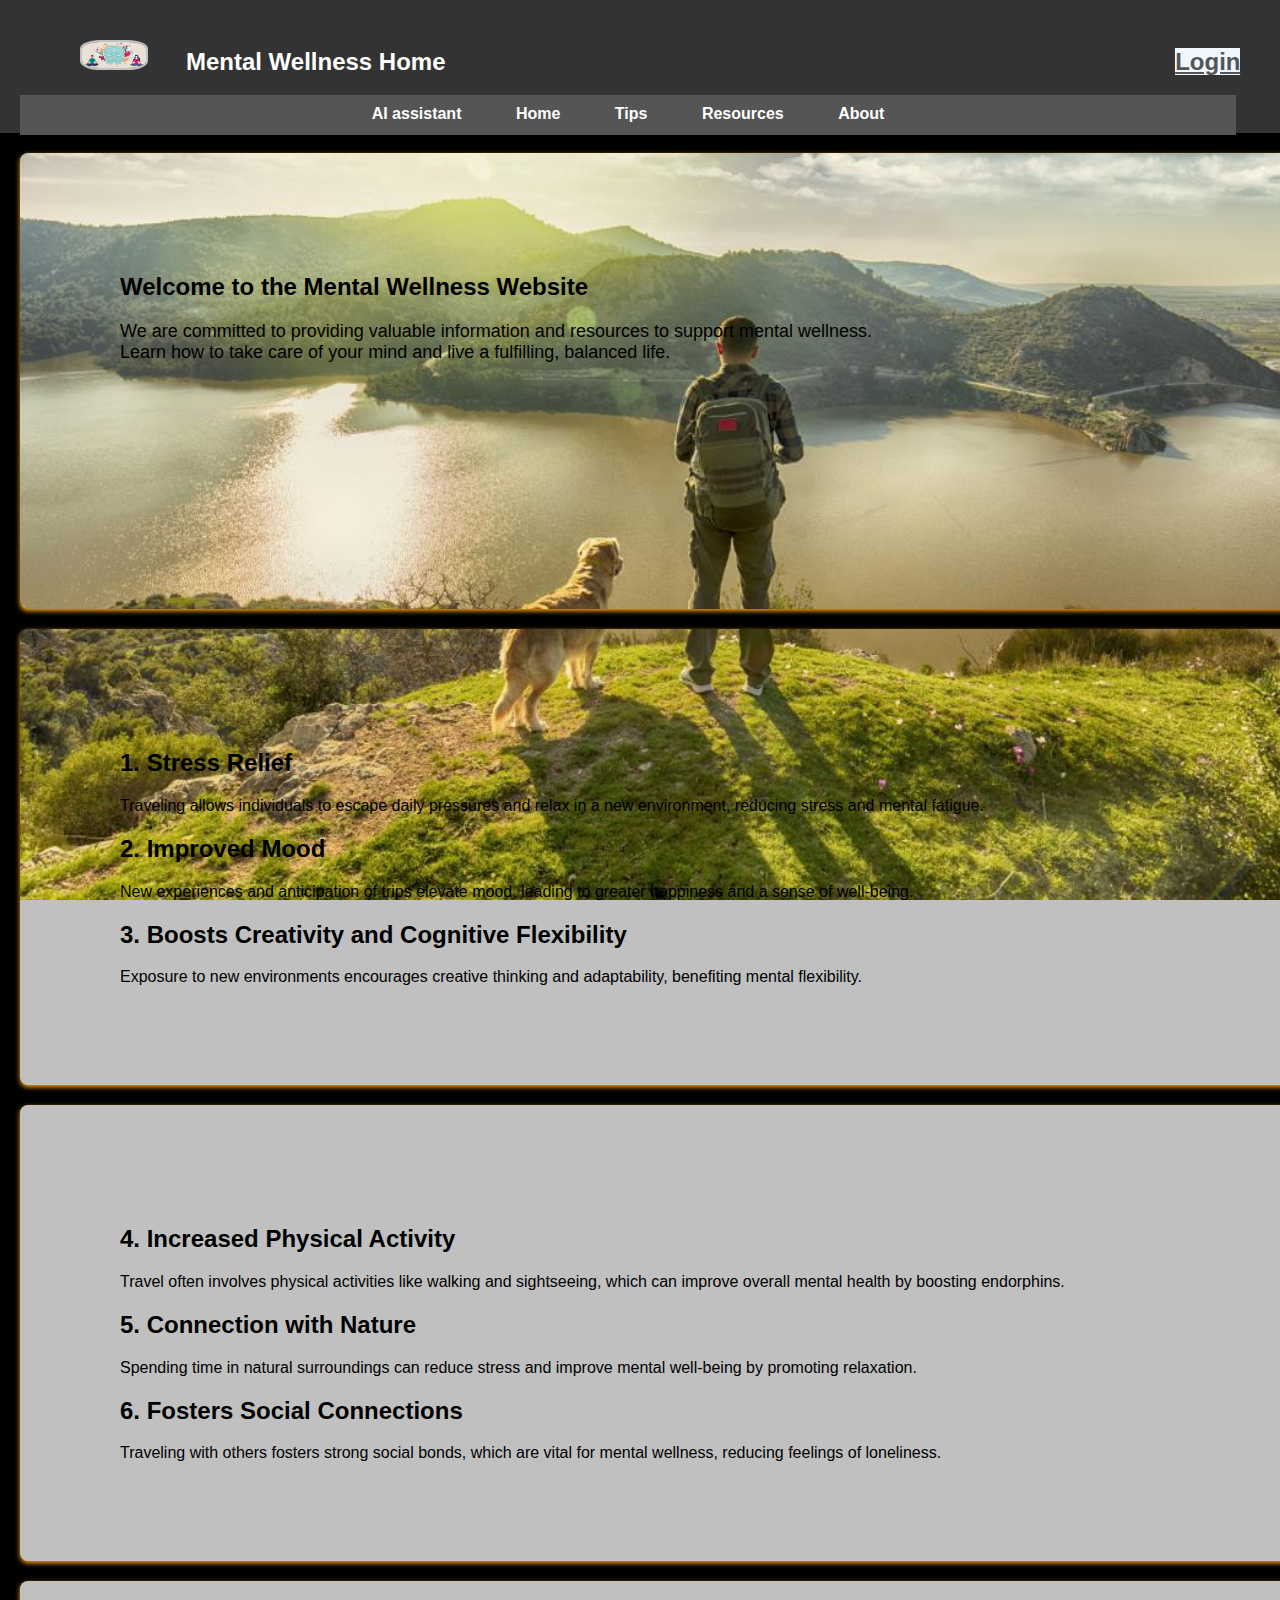
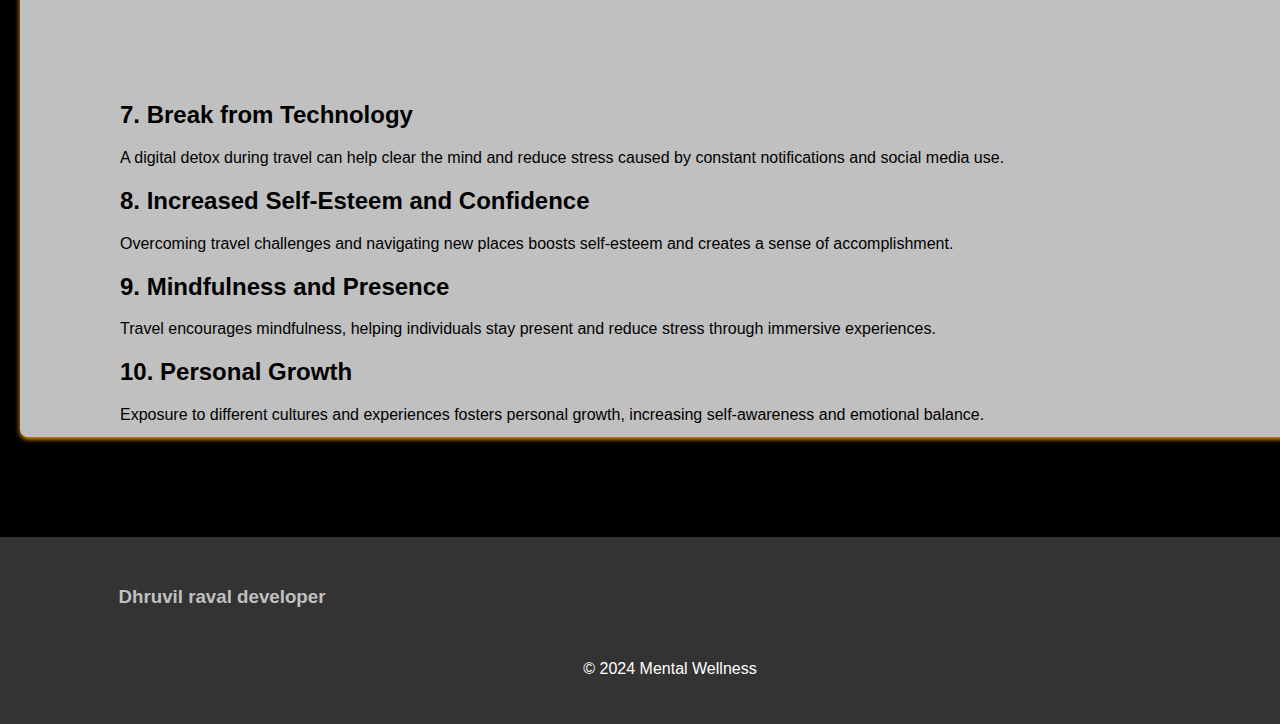
==== Mindfulness-hacks/index.html @ 4edf4fad "Add files via upload" ====
<!DOCTYPE html>
<html lang="en">
<head>
    <meta charset="UTF-8">
    <meta name="viewport" content="width=device-width, initial-scale=1.0">
    <title>Mental Wellness</title>
    <link rel="stylesheet" href="styles.css">
    <style>
        header{
            height: 93px;
        }
        @media screen and (max-width: 480px) {
        header{
            height: 93px;
        }
        
        nav ul{
            height: 10vw;
            
        }
        header{
            margin-bottom: 7vw;
        }
    }
    </style>
    
</head>
<body>
    <header>
        <h2><img src="MW-at-Work.jpg" style="height: 2vw;width: 5vw; margin-right: 3vw;border-radius: 30%;border:2px solid silver;">Mental Wellness Home<a href="contact.html" class="ra">Login</a></h2>
        
         <nav >
            <ul>
                <li><a href="ai.html">AI assistant</a></li>
                <li><a href="index.html">Home</a></li>
                
                <li><a href="tips.html">Tips</a></li>
                <li><a href="resources.html">Resources</a></li>
                <li><a href="about.html">About</a></li>
                
            </ul>
        </nav>
    </header>

    <section class="op">
        <h2>Welcome to the Mental Wellness Website</h2>
        <p style="font-size: large;">We are committed to providing valuable information and resources to support mental wellness.<br> Learn how to take care of your mind and live a fulfilling, balanced life.</p>
    </section>
   
    
    <section class="op">
        <div>
            <h2>1. Stress Relief</h2>
            <p>Traveling allows individuals to escape daily pressures and relax in a new environment, reducing stress and mental fatigue.</p>
        </div>

        <div>
            <h2>2. Improved Mood</h2>
            <p>New experiences and anticipation of trips elevate mood, leading to greater happiness and a sense of well-being.</p>
        </div>

        <div>
            <h2>3. Boosts Creativity and Cognitive Flexibility</h2>
            <p>Exposure to new environments encourages creative thinking and adaptability, benefiting mental flexibility.</p>
        </div>

        

       </section>
    <section class="op">
        <div>
            <h2>4. Increased Physical Activity</h2>
            <p>Travel often involves physical activities like walking and sightseeing, which can improve overall mental health by boosting endorphins.</p>
        </div>

        <div>
            <h2>5. Connection with Nature</h2>
            <p>Spending time in natural surroundings can reduce stress and improve mental well-being by promoting relaxation.</p>
        </div>

        <div>
            <h2>6. Fosters Social Connections</h2>
            <p>Traveling with others fosters strong social bonds, which are vital for mental wellness, reducing feelings of loneliness.</p>
        </div></section>
    <section class="op">
        <div>
            <h2>7. Break from Technology</h2>
            <p>A digital detox during travel can help clear the mind and reduce stress caused by constant notifications and social media use.</p>
        </div>

        <div>
            <h2>8. Increased Self-Esteem and Confidence</h2>
            <p>Overcoming travel challenges and navigating new places boosts self-esteem and creates a sense of accomplishment.</p>
        </div>

        <div>
            <h2>9. Mindfulness and Presence</h2>
            <p>Travel encourages mindfulness, helping individuals stay present and reduce stress through immersive experiences.</p>
        </div>

        <div>
            <h2>10. Personal Growth</h2>
            <p>Exposure to different cultures and experiences fosters personal growth, increasing self-awareness and emotional balance.</p>
        </div></section>
    <footer class="a">
        <h3>Dhruvil raval developer</h3><br>
        <p>&copy; 2024 Mental Wellness</p>
    </footer>
</body>
</html>
---- Mindfulness-hacks/styles.css ----
body {
    font-family: Arial, sans-serif;
    margin: 0;
    padding: 0;
   
    background-repeat: no-repeat;
    background-size: cover;
    background-attachment: fixed;
    background-color: black;
        
    }
   
h3{
        margin-left: -70vw;
        color: silver;
    }
    .qwe{
        height: 20px;
        width: 30px;
        margin-left: 90vw;
    }
    .ra{
        height: 40vw;
        width: 60vw;
        background-color: aliceblue;
        color: #555;
        margin-left: 57vw;
        
    }


header {
    background-color: #333;
    color: white;
    padding: 20px;
    text-align: center;
    height: 93px;
    width: 100vw;
}

nav ul {
    list-style-type: none;
    padding: 0;
    text-align: center;
    background-color: #555;
    height:40px;
    width: 95vw;
}

nav ul li {
    display: inline-block;
    margin: 10px 25px;
}

nav ul li a {
    color: white;
    text-decoration: none;
    font-weight: bold;
}

nav ul li a:hover {
    text-decoration: underline;
}

footer {
    background-color: #333;
    color: white;
    text-align: center;
    padding: 30px ;
    position: relative;
    width: 100%;
    
   
}
.op{
    background-color: silver;
    background-image: url(man-walking-dog.jpg);
    background-repeat: no-repeat;
    background-size: cover;
    background-attachment: fixed;
    
}
section {
    padding: 100px;
    margin: 20px;
    height: 20vw;
    width: 85vw;
    background-image: url(man-walking-dog.jpg);
    background-repeat: no-repeat;
    background-size: cover;
    background-attachment: fixed;
    border-radius: 8px;
    box-shadow: 0 2px 5px orange;
}


 
form {
    display: flex;
    flex-direction: column;
    width: 100%;
    max-width: 400px;
    margin: 0 auto;
}

input, textarea {
    padding: 10px;
    margin: 10px 0;
    border: 1px solid #ccc;
    border-radius: 5px;
    font-size: 16px;
}

input[type="submit"] {
    background-color: #333;
    color: white;
    border: none;
    cursor: pointer;
}

input[type="submit"]:hover {
    background-color: #555;
}

.a {
    margin-top: 100px;
}

/* Media Queries for Mobile Devices */
@media screen and (max-width: 768px) {
    header {
        padding: 15px;
        width: 98%;
    }
    body{
       
        background-color: black;
        background-repeat: no-repeat;
        background-size: cover;
        background-attachment: fixed;
        
    }

    nav ul li {
        display: inline-block;
        margin: 10px 5px;
    }

    section {
        margin: 10px;
        padding: 50px;
        box-shadow: 0 2px 5px orange;
    }

    form {
        width: 100%;
        margin: 0 10px;
    }

    footer {
        font-size: 12px;
        padding: 8px;
        width: 100%;
        
    }
}

@media screen and (max-width: 480px) {
    body {
        font-size: 14px;
    }
    body{
        
        background-color: black;
        background-repeat: no-repeat;
        background-size: cover;
        background-position-x: -60px;
        background-position-y: -50px ;
       
        background-attachment: fixed;
        
        
    }
    header {
        padding: 8px;
        width: 96vw;
        height: 150px;
    }
   
    nav ul li {
        display: inline-block;
        margin: 5px 5px;
        text-align: center;
        
    }
     h1{
        margin-top: 10px;
        margin-right: 15vw;
     }
     
    section {
        margin: 5px;
        padding: 60px;
        margin-top: 20px;
        height: 100vw;
        width: 67vw;
        font-size: smaller;
        background-image: url(man-walking-dog.jpg);
        background-repeat: no-repeat;
        background-size: cover;
        background-attachment: fixed;
       
    }
    .q{
        margin-top: 30px;
        font-size: x-small;
    }

    form {
        width: 100%;
        margin: 0 10px;
    }

    input, textarea {
        font-size: 14px;
    }
   h3{
    margin-left: 5px;
   }
    footer {
        font-size: 12px;
        padding: 8px;
        width: 96vw;
        height: 100px;
        margin-top: 10vw;
    
        
    }
    
   
    
}
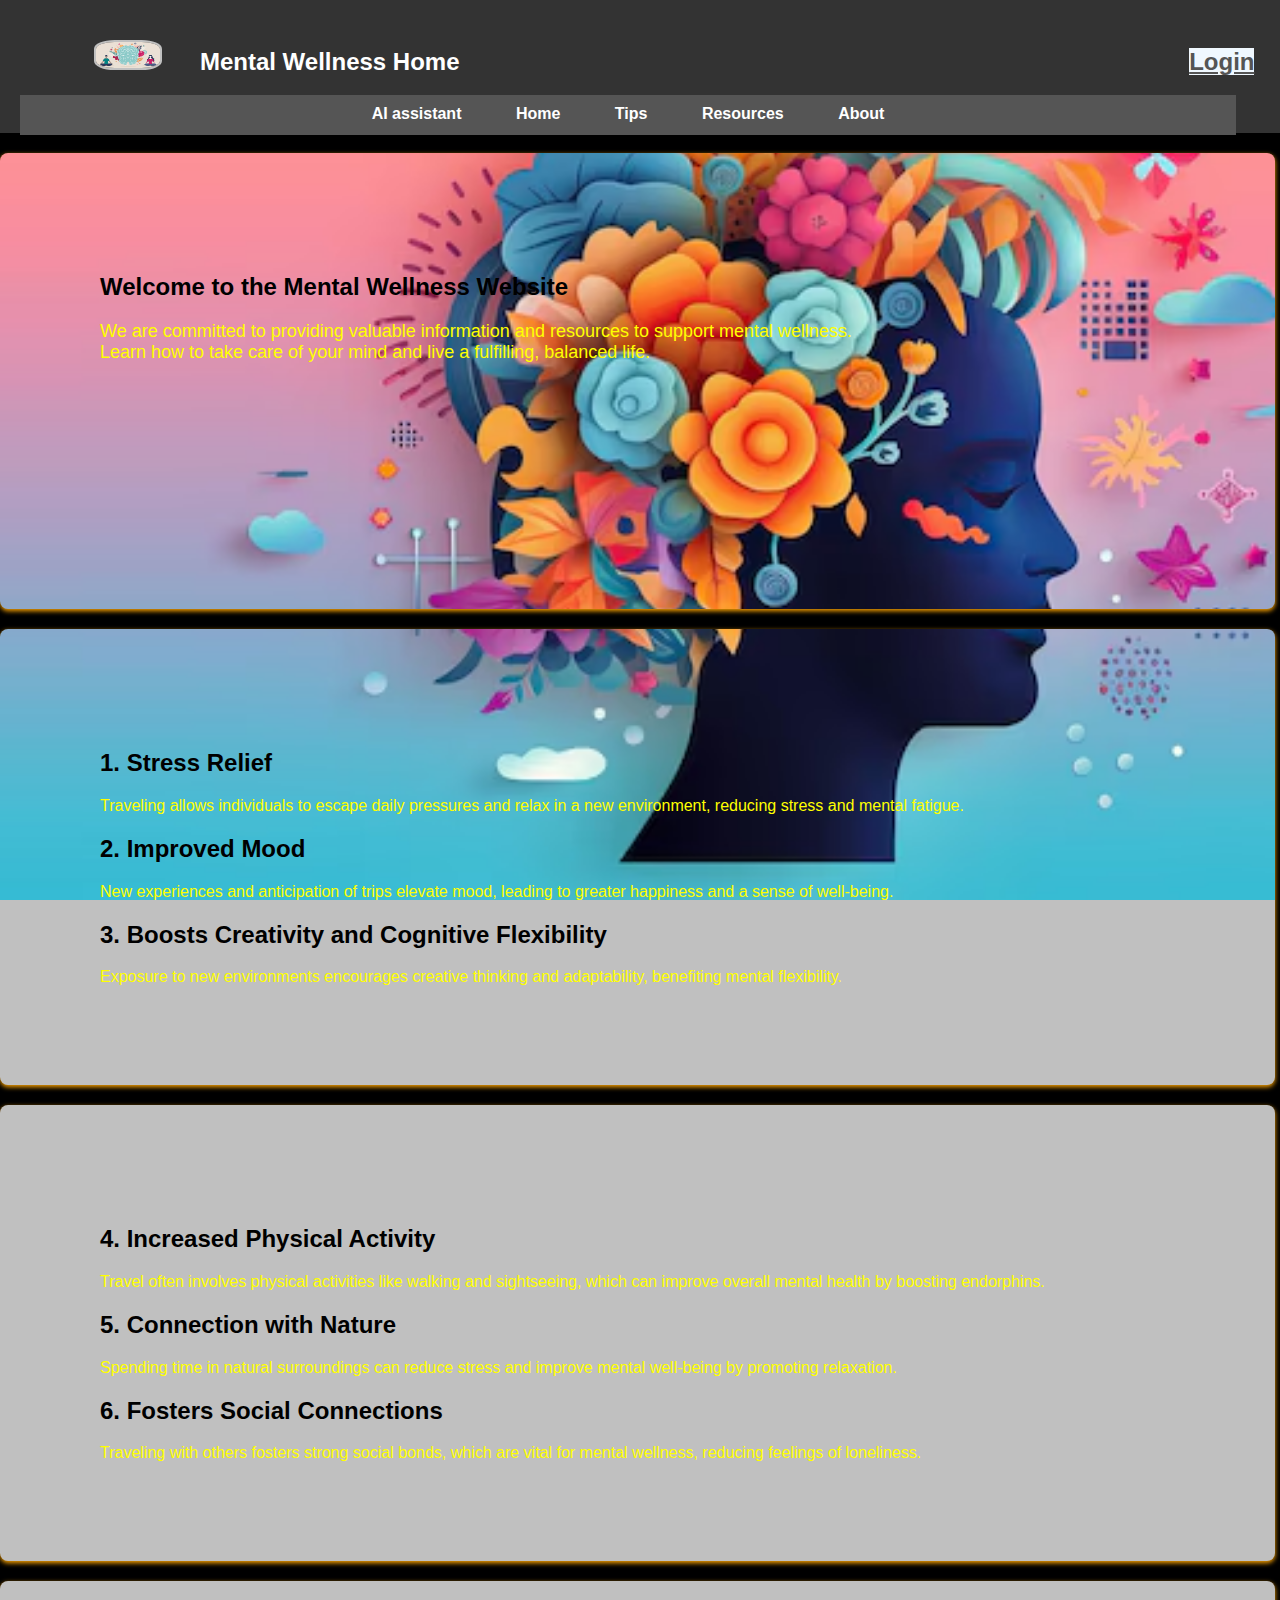
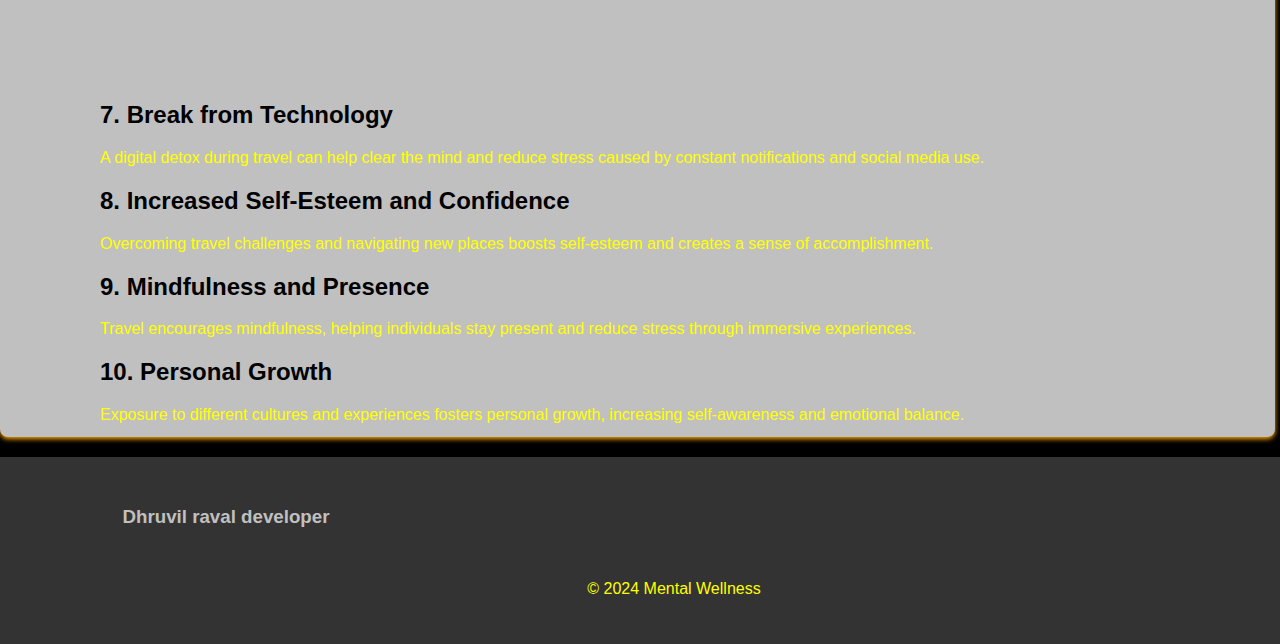
==== commit 0bc47749: "Add files via upload" ====
--- a/Mindfulness-hacks/index.html
+++ b/Mindfulness-hacks/index.html
@@ -102,7 +102,7 @@
             <h2>10. Personal Growth</h2>
             <p>Exposure to different cultures and experiences fosters personal growth, increasing self-awareness and emotional balance.</p>
         </div></section>
-    <footer class="a">
+    <footer >
         <h3>Dhruvil raval developer</h3><br>
         <p>&copy; 2024 Mental Wellness</p>
     </footer>
--- a/Mindfulness-hacks/styles.css
+++ b/Mindfulness-hacks/styles.css
@@ -8,6 +8,12 @@
     background-attachment: fixed;
     background-color: black;
         
+    }
+    p{
+        color:yellow;
+    }
+    section ul{
+        color: yellow;
     }
    
 h3{
@@ -35,7 +41,7 @@
     padding: 20px;
     text-align: center;
     height: 93px;
-    width: 100vw;
+    width: 1308px;
 }
 
 nav ul {
@@ -68,13 +74,13 @@
     text-align: center;
     padding: 30px ;
     position: relative;
-    width: 100%;
+    width: 1288px;
     
    
 }
 .op{
     background-color: silver;
-    background-image: url(man-walking-dog.jpg);
+    background-image: url(mental.avif);
     background-repeat: no-repeat;
     background-size: cover;
     background-attachment: fixed;
@@ -82,10 +88,11 @@
 }
 section {
     padding: 100px;
-    margin: 20px;
+    margin-top: 20px;
+    margin-bottom: 20px;
     height: 20vw;
-    width: 85vw;
-    background-image: url(man-walking-dog.jpg);
+    width: 84vw;
+    background-image: url(mental.avif);
     background-repeat: no-repeat;
     background-size: cover;
     background-attachment: fixed;
@@ -122,9 +129,7 @@
     background-color: #555;
 }
 
-.a {
-    margin-top: 100px;
-}
+
 
 /* Media Queries for Mobile Devices */
 @media screen and (max-width: 768px) {
@@ -215,7 +220,12 @@
         margin-top: 30px;
         font-size: x-small;
     }
-
+p{
+    color:yellow;
+}
+section ul{
+    color: yellow;
+}
     form {
         width: 100%;
         margin: 0 10px;
